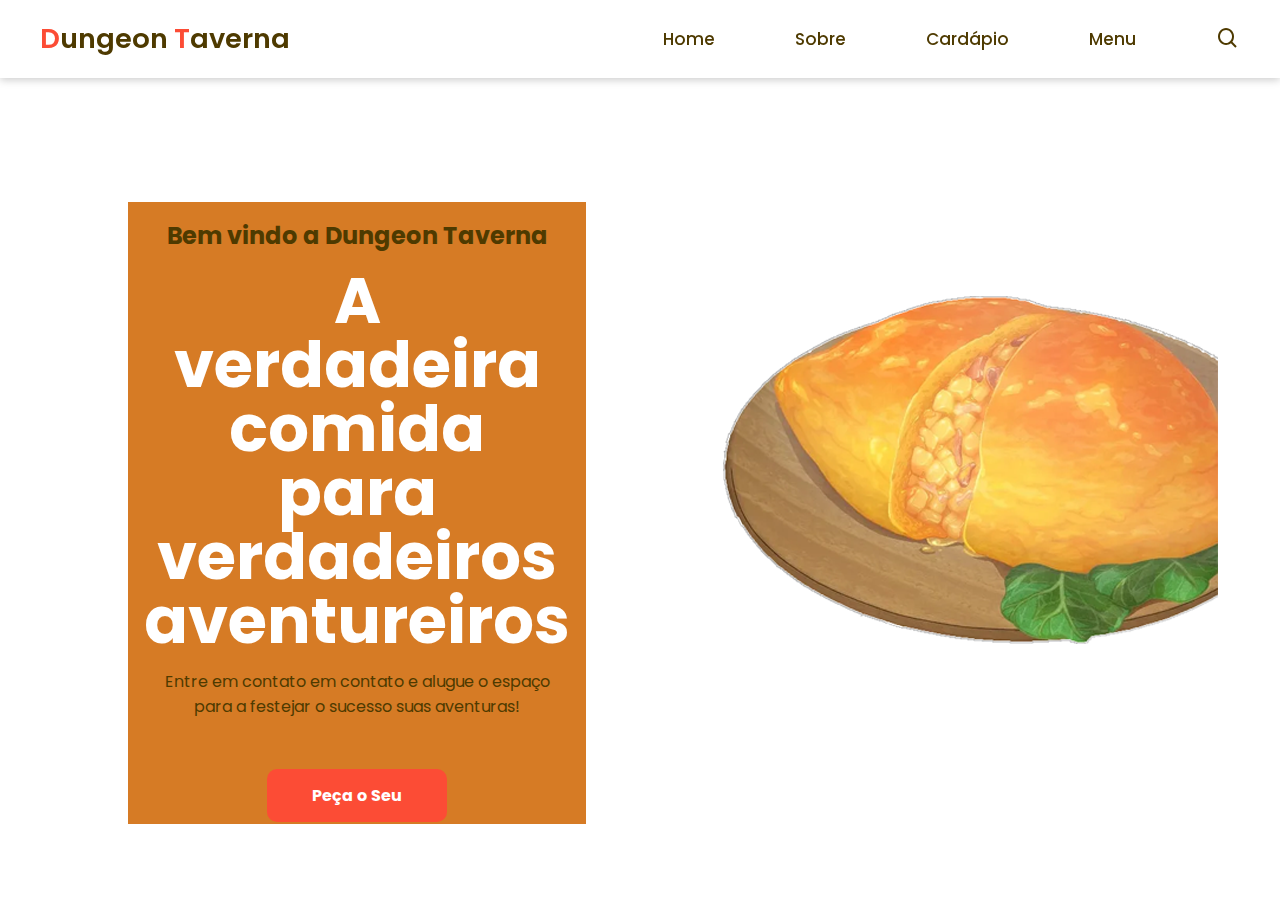
==== index.html @ 9c274822 "Initial commit" ====
<!DOCTYPE html>
<html lang="pt/br">
<head>
    <meta charset="UTF-8">
    <meta name="viewport" content="width=device-width, initial-scale=1.0">
    <link href='https://unpkg.com/boxicons@2.1.4/css/boxicons.min.css' rel='stylesheet'>
    <link rel="stylesheet" href="./CSS/Style.css">
    <title>Dungeon Taverna</title>
</head>
<body>
    <header>
        <nav class="navigation">
            <a href="#" class="logo">D<span>ungeon</span> T<span>averna</span></a>
            <ul class="nav-menu">
                <li class="nav-item"><a href="#">Home</a></li>
                <li class="nav-item"><a href="#">Sobre</a></li>
                <li class="nav-item"><a href="#">Cardápio</a></li>
                <li class="nav-item"><a href="#">Menu</a></li>
                <i class='bx bx-search'></i>
            </ul>
            <div class="menu">
                <span class="bar"></span>
                <span class="bar"></span>
                <span class="bar"></span>

            </div>
        </nav>
    </header>  
    <main>
        <section class="home ">
            <div class="home-text">
                <h4 class="text-h4">Bem vindo a Dungeon Taverna</h4>
                <h1 class="text-h1">A verdadeira comida para verdadeiros aventureiros</h1>
                <p class="text-p">Entre em contato em contato e alugue o espaço para a festejar o sucesso suas aventuras!</p>
                <a href="#" class="home-btn">Peça o Seu </a>
                

            </div>
            <div class="home-img">
                <img src="./Imagens/Omurice.png" alt="Omurice">
            </div>
        </section>
    </main>
    <script src="./JS/script.js"></script>     
</body>
</html>
---- CSS/Style.css ----
@import url('https://fonts.googleapis.com/css2?family=Poppins:wght@300;400;500;600;700&display=swap');

*{
    margin: 0;
    padding: 0;
    box-sizing: border-box;
    font-family: 'Poppins', sans-serif;
    list-style: none;
    text-decoration: none;
}
:root{
    --orange:#d67b25;
    --red:#fc4c35;
    --white:#fff;
    --dark:#4e3a00;
}
body{
    color: var(--dark);
    background: var(--white);
}
.navigation{
    display: flex;
    align-items: center;
    justify-content: space-between;
    padding: 18px 40px;
    box-shadow: 0 0.1rem 0.5rem #ccc;
    width: 100%;
    background: var(--white);
    transition: all 0.5s;
    position: fixed;
}
.navigation .logo{
    color: var(--red);
    font-size: 1.7rem;
    font-weight: 600;
}
.logo span{
    color: var(--dark);
}
.navigation ul{
    display: flex;
    align-items: center;
    gap: 5rem;
}
.navigation ul li a{
    color: var(--dark);
    font-size: 17px;
    font-weight: 500;
    transition: all 0.5s;
}
.navigation ul li a:hover{
    color: var(--orange);
}
.navigation i{
    cursor: pointer;
    font-size: 1.5rem;
}
.menu{
    cursor: pointer;
    display: none;
}
.menu .bar{
    display: block;
    width: 28px;
    height: 3px;
    border-radius: 3px;
    background: var(--dark);
    margin: 5px auto;
    transition: all 0.3s;
}
.menu .bar:nth-child(1),
.menu .bar:nth-child(3){
    background: var(--red);
}
.home{
    width: 100%;
    height: 100vh;
    display: flex;
    align-items: center;
    justify-content: space-between;
    padding: 0px 10%;
    margin-bottom: 0px;
}
.home-text{
    max-width: 37rem;
    background-color: var(--orange);
    padding: 1rem;
    text-align: center;
    margin-top: 125px;

}
.home-text .text-h4{
    font-size: 1.5rem;
    color: var(--dark);
    margin-bottom: 1rem;
}
.home-text .text-h1{
    font-size: 4rem;
    margin-bottom: 1rem;
    line-height: 4rem;
    color: var(--white);
}
.home-text p{
    margin-bottom: 4rem;
}
.home-text span{
    font-weight: 700;
}
.home-btn{
    padding: 15px 45px;
    background: var(--red);
    color: var(--white);
    border-radius: 10px;
    font-weight: 700;
    transition: all 0.5s;
}
.home-btn:hover{
    background: var(--red);
}

@media (max-width:785px) {
    .navigation{
        padding: 18px 20px;
    }
    .menu{
        display: block;
    }
    .menu.ativo .bar:nth-child(1){
        transform:  translateY(8px) rotate(45deg);
    }
    .menu.ativo .bar:nth-child(2) {
        opacity: 0;
    }
    .menu.ativo .bar:nth-child(3){
        transform: translateY(-8px) rotate(-45deg);
    }
    .nav-menu{
        position: fixed;
        right: -100%;
        top: 70px;
        width: 100%;
        height: 100%;
        flex-direction: column;
        background: var(--white);
        gap: -10px;
        transition: 0.3s;
    }
    .nav-menu.ativo{
        right: 0;
    }
    .nav-item{
        margin: 16px 0;
    }
    /*main*/
    .home{
        padding: 100px 2%;
        flex-direction: column;
        text-align: center;
        overflow: hidden;
        gap: 5rem;
    }
    .home .text-h4{
        font-size: 15px;
    }
    .home .text-h1{
        font-size: 2rem;
        line-height: 3rem;
    }
    .home p{
        font-size: 15px;
    }
    .home-img{
        width: 125%;
    }
}
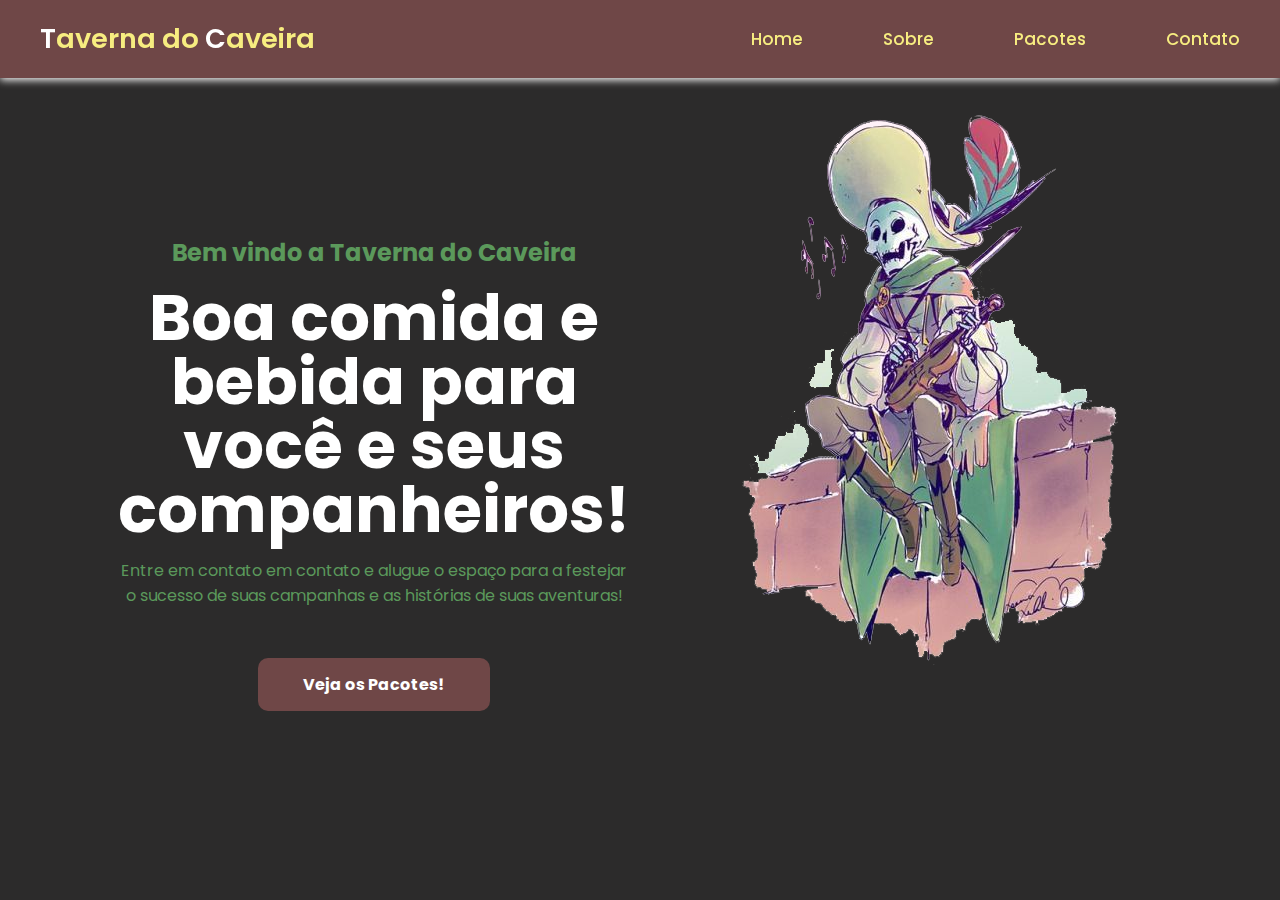
==== commit e0c80d72: "update 1,2" ====
--- a/index.html
+++ b/index.html
@@ -3,20 +3,18 @@
 <head>
     <meta charset="UTF-8">
     <meta name="viewport" content="width=device-width, initial-scale=1.0">
-    <link href='https://unpkg.com/boxicons@2.1.4/css/boxicons.min.css' rel='stylesheet'>
     <link rel="stylesheet" href="./CSS/Style.css">
     <title>Dungeon Taverna</title>
 </head>
 <body>
     <header>
         <nav class="navigation">
-            <a href="#" class="logo">D<span>ungeon</span> T<span>averna</span></a>
+            <a href="index.html" class="logo">T<span>averna do</span> C<span>aveira</span></a>
             <ul class="nav-menu">
-                <li class="nav-item"><a href="#">Home</a></li>
-                <li class="nav-item"><a href="#">Sobre</a></li>
-                <li class="nav-item"><a href="#">Cardápio</a></li>
-                <li class="nav-item"><a href="#">Menu</a></li>
-                <i class='bx bx-search'></i>
+                <li class="nav-item"><a href="index.html">Home</a></li>
+                <li class="nav-item"><a href="sobre.html">Sobre</a></li>
+                <li class="nav-item"><a href="pacotes.html">Pacotes</a></li>
+                <li class="nav-item"><a href="contato.html">Contato</a></li>
             </ul>
             <div class="menu">
                 <span class="bar"></span>
@@ -29,15 +27,15 @@
     <main>
         <section class="home ">
             <div class="home-text">
-                <h4 class="text-h4">Bem vindo a Dungeon Taverna</h4>
-                <h1 class="text-h1">A verdadeira comida para verdadeiros aventureiros</h1>
-                <p class="text-p">Entre em contato em contato e alugue o espaço para a festejar o sucesso suas aventuras!</p>
-                <a href="#" class="home-btn">Peça o Seu </a>
+                <h4 class="text-h4">Bem vindo a Taverna do Caveira</h4>
+                <h1 class="text-h1">Boa comida e bebida para você e seus companheiros!</h1>
+                <p class="text-p">Entre em contato em contato e alugue o espaço para a festejar o sucesso de suas campanhas e as histórias de suas aventuras!</p>
+                <a href="pacotes.html" class="home-btn">Veja os Pacotes! </a>
                 
 
             </div>
             <div class="home-img">
-                <img src="./Imagens/Omurice.png" alt="Omurice">
+                <img src="./Imagens/Omurice.png" alt="Caveira">
             </div>
         </section>
     </main>
--- a/CSS/Style.css
+++ b/CSS/Style.css
@@ -9,33 +9,35 @@
     text-decoration: none;
 }
 :root{
-    --orange:#d67b25;
-    --red:#fc4c35;
+    --orange:#f7ed80;
+    --red:#6f4747;
     --white:#fff;
-    --dark:#4e3a00;
+    --dark:#5b995b;
+    --black: #2c2b2b;
 }
 body{
     color: var(--dark);
-    background: var(--white);
+    background: var(--black);
 }
 .navigation{
+    top: 0;
     display: flex;
     align-items: center;
     justify-content: space-between;
     padding: 18px 40px;
-    box-shadow: 0 0.1rem 0.5rem #ccc;
+    box-shadow: 0 0.1rem 0.5rem #fff;
     width: 100%;
-    background: var(--white);
+    background: var(--red);
     transition: all 0.5s;
     position: fixed;
 }
 .navigation .logo{
-    color: var(--red);
+    color: var(--white);
     font-size: 1.7rem;
     font-weight: 600;
 }
 .logo span{
-    color: var(--dark);
+    color: var(--orange);
 }
 .navigation ul{
     display: flex;
@@ -43,7 +45,7 @@
     gap: 5rem;
 }
 .navigation ul li a{
-    color: var(--dark);
+    color: var(--orange);
     font-size: 17px;
     font-weight: 500;
     transition: all 0.5s;
@@ -74,16 +76,19 @@
 }
 .home{
     width: 100%;
-    height: 100vh;
-    display: flex;
-    align-items: center;
-    justify-content: space-between;
+    height: auto;
+    display: flex;
+    
+    align-items: center;
+    justify-content: center;
+    gap: 2rem;
     padding: 0px 10%;
     margin-bottom: 0px;
+    margin-top: 5rem;
 }
 .home-text{
     max-width: 37rem;
-    background-color: var(--orange);
+   /* background-color: var(--white); */
     padding: 1rem;
     text-align: center;
     margin-top: 125px;
@@ -116,6 +121,13 @@
 }
 .home-btn:hover{
     background: var(--red);
+}
+
+.sobre-img{
+    width: 125%;
+}
+.sobre-img img {
+    width: 400px;
 }
 
 @media (max-width:785px) {
@@ -151,7 +163,6 @@
     .nav-item{
         margin: 16px 0;
     }
-    /*main*/
     .home{
         padding: 100px 2%;
         flex-direction: column;
@@ -172,4 +183,52 @@
     .home-img{
         width: 125%;
     }
+
+
+}
+.package-section {
+    display: flex;
+    justify-content: center;
+    align-items: center;
+    min-height: 100vh;
+    text-align: center;
+}
+
+.package-section {
+    display: flex;
+    justify-content: center;
+    align-items: center;
+    min-height: 100vh;
+    text-align: center;
+}
+
+.package-section .home-text {
+    max-width: 60rem;
+    margin: 0 auto;
+    padding: 2rem;
+}
+
+.package {
+    margin-top: 2rem;
+    padding: 1rem;
+    background: var(--black);
+    border-radius: 10px;
+    text-align: center;
+}
+
+.package-img {
+    max-width: 300px;
+    height: auto;
+    margin-bottom: 1rem;
+}
+
+.package h2 {
+    font-size: 1.8rem;
+    color: var(--dark);
+    margin-bottom: 0.5rem;
+}
+
+.package p {
+    margin-bottom: 0.5rem;
+    color: var(--white);
 }